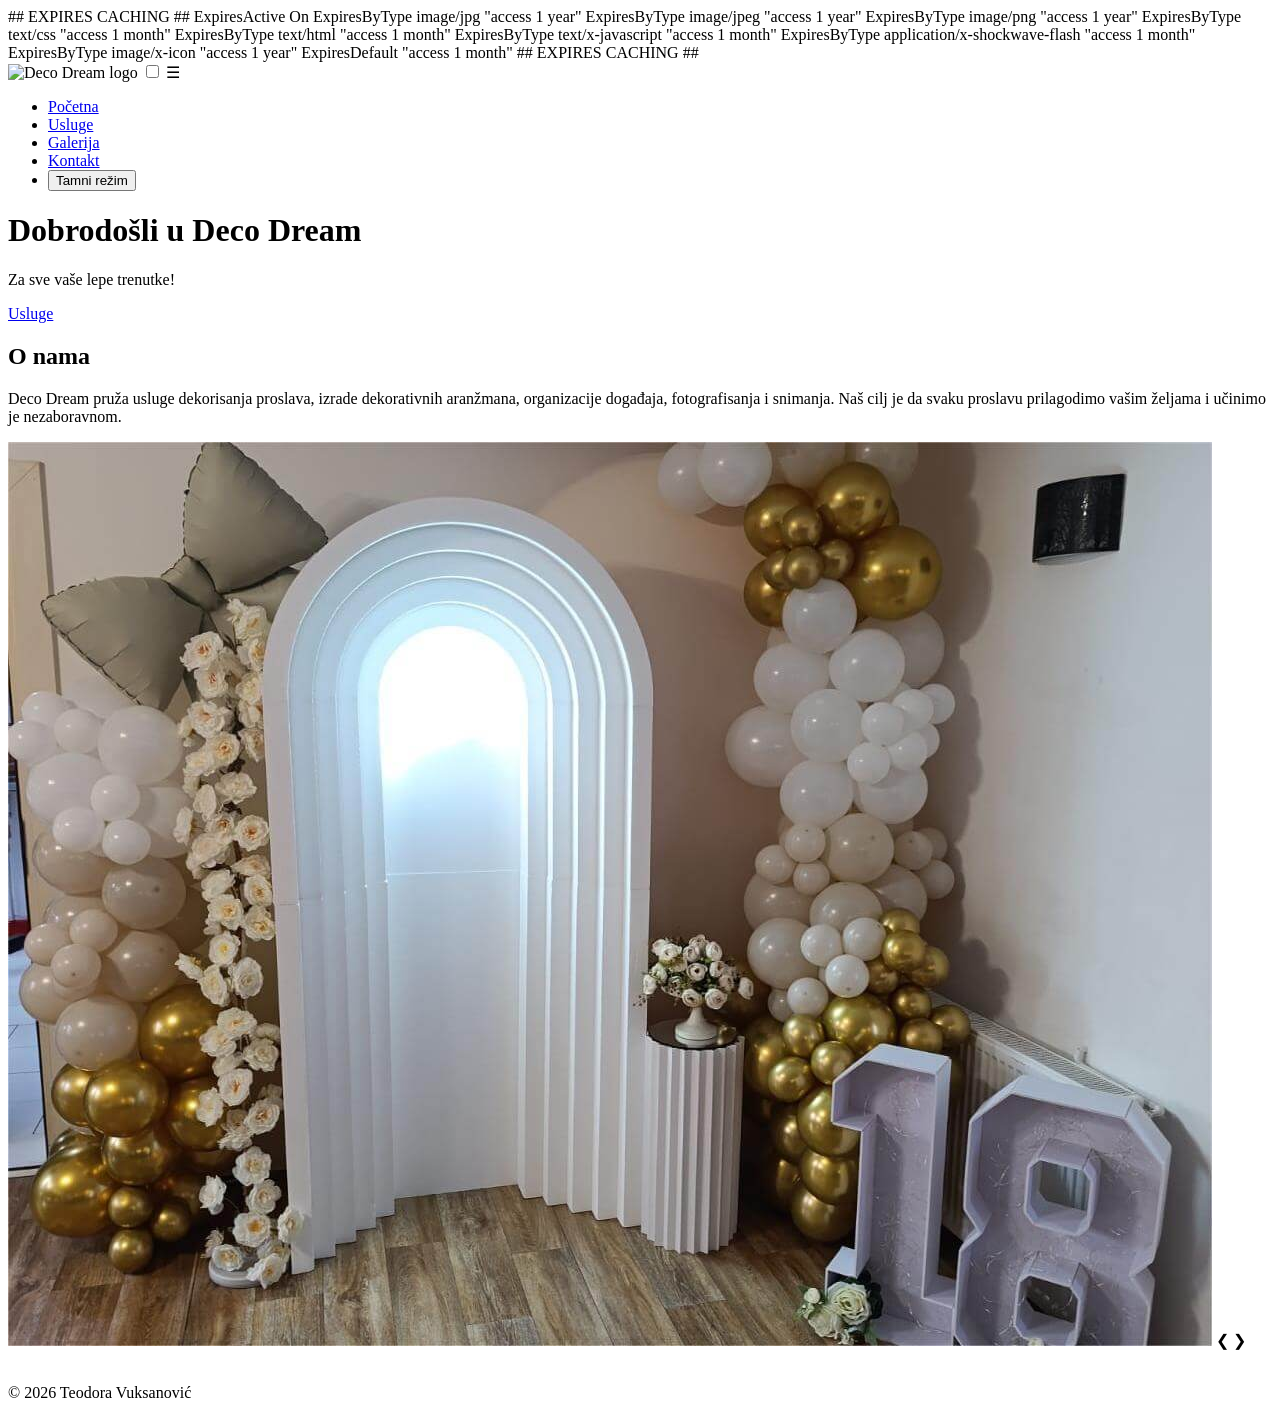
==== index.html @ a6660d93 "upgrade code" ====
## EXPIRES CACHING ##
<IfModule mod_expires.c>
ExpiresActive On
ExpiresByType image/jpg "access 1 year"
ExpiresByType image/jpeg "access 1 year"
ExpiresByType image/png "access 1 year"
ExpiresByType text/css "access 1 month"
ExpiresByType text/html "access 1 month"
ExpiresByType text/x-javascript "access 1 month"
ExpiresByType application/x-shockwave-flash "access 1 month"
ExpiresByType image/x-icon "access 1 year"
ExpiresDefault "access 1 month"
</IfModule>
## EXPIRES CACHING ##

<!DOCTYPE html>
<html lang="sr">
<head>

    <script async src="https://www.googletagmanager.com/gtm.js?id=GTM-5DKV5GKV"></script>
    <script>
      window.dataLayer = window.dataLayer || [];
      function gtag(){dataLayer.push(arguments);}
      gtag('js', new Date());
    </script>
    
    <meta charset="UTF-8">
    <meta name="viewport" content="width=device-width, initial-scale=1.0">
    <title>Deco Dream | Dekorisanje i organizacija događaja</title>
    <meta name="keywords" content="dekorisanje dogadjaja, organizacija dogadjaja, izrada aranzmana, fotografisanja dogadjaja, snimanje dogadjaja">
    <meta name="description" content="Deco Dream pruža usluge dekorisanja proslava, izrade dekorativnih aranžmana, organizacije događaja, fotografisanja i snimanja. Naš cilj je da svaku proslavu prilagodimo vašim željama i učinimo je nezaboravnom.">
    <meta name="author" content="Teodora Vuksanović">
    <link rel="icon" type="image/x-icon" href="slike/favicon.ico">
    <link rel="stylesheet" href="style.css">

    <meta property="og:url"           content="https://teodoravuksanovic.github.io/" />
    <meta property="og:type"          content="website" />
    <meta property="og:title"         content="Deco Dream" />
    <meta property="og:description"   content="Deco Dream – dekorisanje, izrada aranžmana, organizacija događaja, fotografisanje i snimanje. Kreiramo događaje po vašim željama." />
    <meta property="og:image"         content="https://teodoravuksanovic.github.io/slike/slika3.jpg" />

</head>
<body>
  <header>
    <nav class="meni">
        <img class="logo" src="slike/logo_Deco_Dream.png" alt="Deco Dream logo">
        <input type="checkbox" id="menu-toggle">
        <label for="menu-toggle" class="hamburger">&#9776;</label>
          <ul class="meni_linkovi">
            <li><a href="index.html" class="dugme">Početna</a></li>
            <li><a href="usluge.html" class="dugme">Usluge</a></li>
            <li><a href="galerija.html" class="dugme">Galerija</a></li>
            <li><a href="kontakt.html" class="dugme">Kontakt</a></li>
            <li><button class="dugme" id="tamno" onclick="tamni_rezim()">Tamni režim</button></li>
          </ul>
          <div class="fb-share-button"
          data-href="https://teodoravuksanovic.github.io/"
          data-layout="button_count">
          </div>
    </nav>
  </header>

    <div id="fb-root"></div>
    <script>(function(d, s, id) {
    var js, fjs = d.getElementsByTagName(s)[0];
    if (d.getElementById(id)) return;
    js = d.createElement(s); js.id = id;
    js.src = "https://connect.facebook.net/rs_RS/sdk.js#xfbml=1&version=v3.0";
    fjs.parentNode.insertBefore(js, fjs);
    }(document, 'script', 'facebook-jssdk'));</script>

<main class="sadrzaj">
<div class="hero-image">
    <div class="hero-text">
        <h1>Dobrodošli u Deco Dream</h1>
        <p>Za sve vaše lepe trenutke!</p>
        <div class="hero-button">
          <a href="usluge.html" class="dugme" id="button">Usluge</a>
        </div>
    </div>
</div>

<div class="onama_galerija">
<div class="info">
    <h2>O nama</h2>
    <p>Deco Dream pruža usluge dekorisanja proslava, izrade dekorativnih aranžmana, organizacije događaja, fotografisanja i snimanja. Naš cilj je da svaku proslavu prilagodimo vašim željama i učinimo je nezaboravnom.</p>
</div>

    <div class="galerija_kontejner">
    <div class="galerija_slideshow">
        <img src="slike/slika1.jpg" id="slika" alt="Dekoracije">
        
        <a class="prev" onclick="sledece(-1)">&#10094;</a>
        <a class="next" onclick="sledece(1)">&#10095;</a>
    </div>

    <br>

    <div style="text-align:center">
        <span class="tacka" onclick="trenutni_slajd(0)"></span> 
        <span class="tacka" onclick="trenutni_slajd(1)"></span> 
        <span class="tacka" onclick="trenutni_slajd(2)"></span>
        <span class="tacka" onclick="trenutni_slajd(3)"></span>
        <span class="tacka" onclick="trenutni_slajd(4)"></span>
        <span class="tacka" onclick="trenutni_slajd(5)"></span>
        <span class="tacka" onclick="trenutni_slajd(6)"></span>
    </div>
</div>
</div>
</main>
<footer>
  <p>&copy; 2026 Teodora Vuksanović</p>
</footer>
<script src="script_index.js"></script>
<script src="scriptDark.js"></script>
</body>
</html>
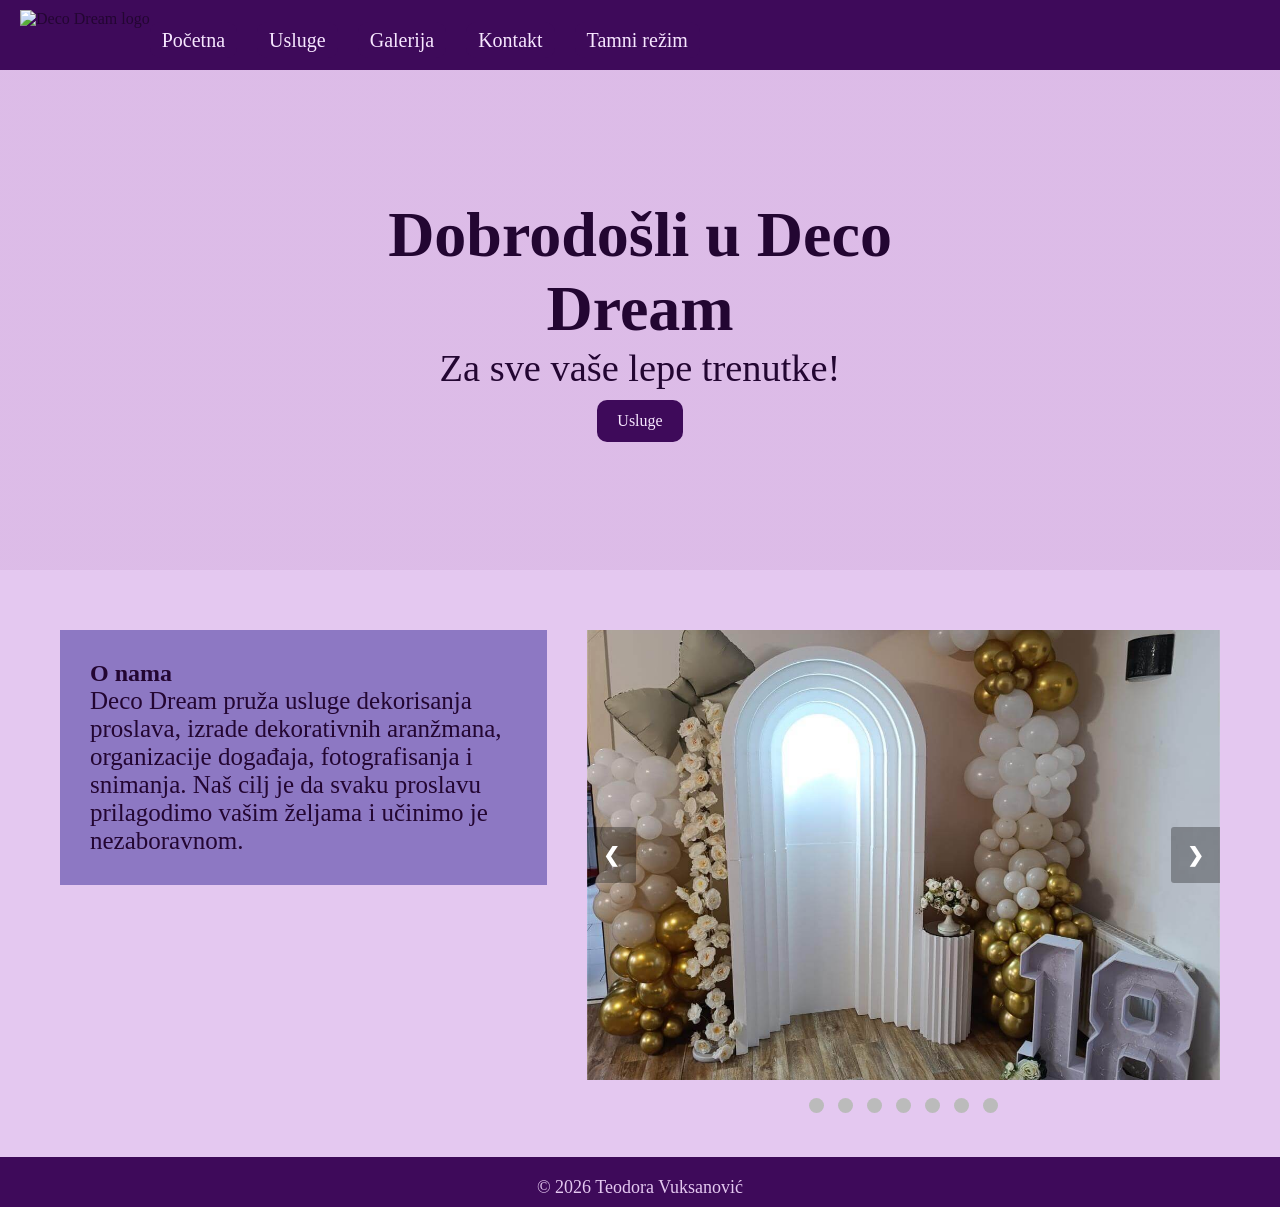
==== commit d47c181c: "edit" ====
--- a/index.html
+++ b/index.html
@@ -1,18 +1,3 @@
-## EXPIRES CACHING ##
-<IfModule mod_expires.c>
-ExpiresActive On
-ExpiresByType image/jpg "access 1 year"
-ExpiresByType image/jpeg "access 1 year"
-ExpiresByType image/png "access 1 year"
-ExpiresByType text/css "access 1 month"
-ExpiresByType text/html "access 1 month"
-ExpiresByType text/x-javascript "access 1 month"
-ExpiresByType application/x-shockwave-flash "access 1 month"
-ExpiresByType image/x-icon "access 1 year"
-ExpiresDefault "access 1 month"
-</IfModule>
-## EXPIRES CACHING ##
-
 <!DOCTYPE html>
 <html lang="sr">
 <head>
--- a/style.css
+++ b/style.css
@@ -0,0 +1,675 @@
+* {
+    box-sizing: border-box;
+    margin: 0;
+    padding: 0;
+    font-family: 'Times New Roman', Times, serif;
+    color: #230632;
+}
+
+body {
+    display: flex;
+    flex-direction: column;
+    width: 100%;
+    min-height: 100vh;
+    background-color: #e4c8f0;
+
+}
+.sadrzaj{
+        flex: 1;
+}
+
+header{
+    position: sticky;
+    top: 0;
+    z-index: 9999;
+}
+
+.meni{
+    position: sticky;
+    top: 0;
+    left: 0;
+    z-index: 8000;
+    display: flex;
+    align-items: center;
+    height: 70px;
+    width: 100%;
+    padding: 10px 20px;
+    background-color: #3e0a5a;
+}
+
+.logo{
+    height: 50px;
+    width: auto;
+}
+
+.meni_linkovi{
+    list-style-type: none;
+    display: flex;
+    align-items: center;
+    gap: 20px;
+    margin: 0;
+    padding: 0;
+}
+
+.meni_linkovi li a, #tamno, #obrisiPretragu{
+    text-decoration: none;
+    display: flex;
+    align-items: center;
+    font-size: 20px;
+    padding: 8px 12px;
+    line-height: 1;
+}
+
+ .dugme {
+    font-size: 16px;
+    margin-top: 10px;
+    padding: 10px;
+    border-radius: 10px;
+    background: #3e0a5a;
+    color: #f7e7ff;
+    border: none;
+    cursor: pointer;
+    transition: 0.3s;
+}
+
+#nedavnoDugme{
+    width: 20%;
+    height: 45px;
+    margin-left: 25px;
+    margin-top: 50px;
+    margin-bottom: 50px;  
+    
+}
+
+.dugme:hover{
+    background-color:  #d694fa;
+    color: #3e0a5a;
+}
+
+.hamburger {
+    display: none; 
+    font-size: 30px;
+    cursor: pointer;
+    color: #e4c8f0;
+}
+
+#menu-toggle {
+    display: none; 
+}
+
+.fb-share-button{
+    margin-left: auto;
+}
+
+.hero-image {
+  width: 100%;
+  height: 500px;
+  min-height: 300px;
+  margin-bottom: 60px;
+  background-image:linear-gradient(rgba(198, 151, 206, 0.25), rgba(198, 151, 206, 0.25)), url("slike/Picsart_25-06-07_01-15-34-811.jpg");
+  background-position: center;
+  background-repeat: no-repeat;
+  background-size: cover;
+  position: relative;
+}
+
+.hero-text {
+  position: absolute;
+  top: 50%;
+  left: 50%;
+  transform: translate(-50%, -50%);
+  text-align: center;
+}
+
+.hero-text h1 {
+  font-size: 5vw;
+}
+
+.hero-text p {
+  font-size: 3vw;
+}
+
+#button {
+    display: inline-block;
+    margin-top: 10px;
+    padding: 12px 20px;
+    text-decoration: none;
+}
+
+.onama_galerija {
+    max-width: 1200px;
+    margin: 40px auto;
+    padding: 0 20px;
+
+    display: grid;
+    grid-template-columns: 1fr 1.3fr;
+    gap: 40px;
+    align-items: start;
+}
+
+.info {
+    
+    padding: 30px;
+    background-color: #614faba7;
+}
+
+.info h1 {
+    font-size: 50px;
+    text-align: center;
+}
+
+.info p {
+    font-size: 25px;
+}
+
+.galerija_kontejner, .galerija_slideshow { 
+    position: relative; 
+    width: 100%; 
+    max-width: 800px;
+    margin: auto; 
+}
+
+.galerija_slideshow { 
+    height: 450px;    
+    overflow: hidden; 
+    background-color: #f0f0f0;
+}
+.galerija_slideshow img { 
+    width: 100%;
+    height: 100%;    
+    object-fit: cover; 
+    display: block;
+}
+
+.prev, .next {
+    cursor: pointer;
+    position: absolute;
+    top: 50%;
+    transform: translateY(-50%);
+    padding: 16px;
+    color: white;
+    font-weight: bold;
+    font-size: 20px;
+    background-color: rgba(0,0,0,0.3);
+    border-radius: 0 3px 3px 0;
+    user-select: none;
+    transition: 0.3s;
+}
+.next { right: 0; border-radius: 3px 0 0 3px; }
+.prev:hover, .next:hover { background-color: rgba(0,0,0,0.8); }
+
+
+.tacka {
+    cursor: pointer;
+    height: 15px;
+    width: 15px;
+    margin: 0 5px;
+    background-color: #bbb;
+    border-radius: 50%;
+    display: inline-block;
+    transition: 0.6s ease;
+}
+.active, .tacka:hover { background-color: #717171; }
+
+#unos{
+    width: 100%;
+    max-width: 400px;
+    display: block;
+    padding: 10px 15px;
+    margin: 0;
+    border: 2px solid #3e0a5a;
+    border-radius: 10px;
+    font-size: 16px;
+    outline: none;
+}
+
+#unos:focus {
+    border-color: #d694fa;
+}
+
+.usluge{
+    display: flex;
+    justify-content: center;
+    flex-wrap: wrap;
+    gap: 15px;
+    padding: 15px;
+    margin: 30px auto;
+    width: fit-content;
+    z-index: 100;
+}
+
+.usluge h1 {
+    position: relative;
+    text-decoration: none; 
+    color: #754290; 
+}
+
+.usluge p {
+    position: relative;
+    padding: 30px;
+    width: 50%;
+    background-color: #614faba7;
+}
+.usluge a {
+    position: relative;
+    text-decoration: none; 
+    color: #754290; 
+    transition: 0.3s;
+    padding: 5px 10px; 
+}
+
+.usluge a::after {
+    content: "";
+    position: absolute;
+    bottom: 4px;
+    left: 50%;
+    transform: translateX(-50%) scaleX(0);
+    width: 80%;
+    height: 2px;
+    background: #d694fa;
+    transition: 0.3s ease;
+}
+
+.usluge a:hover {
+    color: #5a0f80; 
+}
+
+.usluge a:hover::after {
+    transform: translateX(-50%) scaleX(1);
+}
+
+.usluge a.aktivan::after {
+    transform: translateX(-50%) scaleX(1);
+}
+#detalji {
+    display: grid;
+    grid-template-columns: repeat(auto-fit, minmax(260px, 1fr));
+    gap: 20px;
+    padding: 25px;
+}
+
+.kartica {
+    background: white;
+    border-radius: 15px;
+    padding: 20px;
+    width: 85%;
+    min-height: 160px;
+    box-shadow: 0 6px 18px rgba(0,0,0,0.08);
+    transition: 0.3s ease;
+    display: flex;
+    flex-direction: column;
+    justify-content: space-between;
+}
+
+.kartica:hover {
+    transform: translateY(-5px);
+    box-shadow: 0 10px 25px rgba(0,0,0,0.12);
+}
+
+.kartica h2 {
+    font-size: 18px;
+    margin-bottom: 10px;
+}
+
+.kartica p {
+    font-size: 14px;
+    line-height: 1.4;
+    color: #555;
+}
+
+#popupBox {
+    position: fixed;
+    inset: 0;
+
+    display: none;
+    justify-content: center;
+    align-items: center;
+
+    background: rgba(0,0,0,0.6);
+    z-index: 9999;
+}
+
+.popup {
+    background: white;
+    width: 90%;
+    max-width: 650px;
+
+    padding: 25px;
+    border-radius: 15px;
+
+    box-shadow: 0 15px 40px rgba(0,0,0,0.25);
+
+    animation: popupIn 0.25s ease;
+}
+
+@keyframes popupIn {
+    from {
+        transform: scale(0.85);
+        opacity: 0;
+    }
+    to {
+        transform: scale(1);
+        opacity: 1;
+    }
+}
+
+.popup h1 {
+    font-size: 22px;
+    margin-bottom: 10px;
+}
+
+.popup p {
+    color: #555;
+}
+
+.popup h3 {
+    margin-top: 10px;
+    color: #3e0a5a;
+}
+
+.popup ul {
+    margin-top: 10px;
+    padding-left: 20px;
+}
+
+.popup li {
+    margin-bottom: 6px;
+}
+
+#nedavnoPregledano{
+    background:white;
+    margin:20px;
+    padding:20px;
+    border-radius:10px;
+    box-shadow:0 2px 10px rgba(0,0,0,0.1);
+}
+
+table{
+    width:100%;
+    border-collapse:collapse;
+}
+
+td, th{
+    padding:10px;
+    border-bottom:1px solid #ddd;
+    text-align:left;
+}
+
+
+.naslov h1{
+    text-align: center;
+    padding: 20px;
+    color: #754290;
+}
+
+.naslov p {
+    position: relative;
+    padding: 30px;
+    width: 50%;
+    background-color: #614faba7;
+}
+
+.galerija_container {
+    max-width: 1200px;
+    margin: 40px auto;
+    padding: 0 20px;
+}
+
+.red {
+    display: flex;
+    gap: 20px; 
+}
+
+.kolona {
+    flex: 1;
+    display: flex;
+    flex-direction: column;
+    gap: 15px;
+}
+
+.kolona img {
+    width: 100%;
+    border: 5px solid #620694;
+    display: block;
+}
+
+.forma{
+    display: flex;
+    justify-content: center;
+    max-width: 600px;
+    width: 90%;
+    margin: 40px auto;
+    border-radius: 5px;
+    background-color: #e4c8f0;
+    border: 2px solid #3e0a5a;
+    padding: 15px;
+}
+
+
+
+#naslov_forma {
+    text-align: center;
+    margin-top: 20px;
+    color: #754290;
+}
+
+#naslov_forma p {
+    position: relative;
+    padding: 30px;
+    width: 50%;
+    background-color: #614faba7;
+}
+
+label{
+    width: 100%;
+    margin-bottom: 10px;
+}
+
+input, select, textarea {
+  width: 100%;
+  margin-bottom: 10px;
+  padding: 10px;
+  border: 2px solid #3e0a5a;
+  border-radius: 5px;
+  resize: vertical;
+  box-sizing: border-box;
+}
+
+input::placeholder, select::placeholder, textarea::placeholder{
+    color: black;
+}
+
+.dugmadi{
+    display: flex;
+    justify-content: center;
+    gap: 20px;
+}
+
+input[type=submit], input[type=reset]{
+    width: 200px;   
+}
+
+@media (max-width: 900px) {
+
+    .onama_galerija {
+        grid-template-columns: 1fr;
+    }
+
+    .galerija_slideshow {
+        height: 300px;
+    }
+
+    .red {
+        flex-direction: column;
+    }
+
+    #detalji {
+        grid-template-columns: 1fr;
+    }
+
+    .kartica {
+        width: 100%;
+    }
+
+    .info{
+        text-align: center;
+    }
+}
+
+@media (max-width: 768px) {
+
+    .meni {
+        flex-wrap: wrap;
+        height: auto;
+        padding: 10px;
+    }
+
+    .logo {
+        height: 45px;
+    }
+
+    .hamburger {
+        display: block;
+        margin-left: auto;
+    }
+
+    .meni_linkovi {
+        display: none;
+        flex-direction: column;
+        width: 100%;
+        gap: 10px;
+        margin-top: 10px;
+    }
+
+    #menu-toggle:checked + .hamburger + .meni_linkovi {
+        display: flex;
+    }
+
+    .meni_linkovi li a {
+        justify-content: center;
+        width: 100%;
+    }
+
+    #tamno {
+        width: 100%;
+        margin: 10px 0 0;
+        justify-content: center;
+    }
+
+    #unos {
+        max-width: 100%;
+        margin: 20px auto;
+    }
+
+    #obrisiPretragu {
+        width: 100%;
+        margin-top: 10px;
+    }
+
+    .usluge {
+        flex-direction: column;
+        align-items: center;
+        width: 90%;
+    }
+
+    .dugmadi {
+        flex-direction: column;
+        align-items: center;
+    }
+
+    input[type=submit],
+    input[type=reset] {
+        width: 100%;
+    }
+
+    .hero-text h1 {
+        font-size: 8vw;
+    }
+
+    .hero-text p {
+        font-size: 5vw;
+    }
+
+    .onama_galerija {
+        grid-template-columns: 1fr;
+    }
+
+    .red {
+        flex-direction: column;
+    }
+
+    .kartica {
+        width: 100%;
+    }
+
+    .galerija_slideshow {
+        height: 300px;
+    }
+
+    #nedavnoDugme {
+        width: 80%;
+        margin: 20px auto;
+        display: block;
+    }
+}
+
+@media (max-width: 600px) {
+
+    .galerija_slideshow {
+        height: 30vh;
+    }
+
+    form {
+        flex-direction: column;
+    }
+
+    input, select, textarea {
+        width: 100%;
+    }
+
+    input[type=submit],
+    input[type=reset] {
+        width: 100%;
+    }
+}
+
+@media (max-width: 400px) {
+
+    .logo {
+        height: 40px;
+    }
+
+    .hero-text h1 {
+        font-size: 7vw;
+    }
+
+    .hero-text p {
+        font-size: 5vw;
+    }
+
+    .kartica {
+        padding: 15px;
+    }
+
+    .popup {
+        width: 95%;
+    }
+}
+
+footer {
+    /* position: fixed;
+    left: 0;
+    bottom: 0; */
+    width: 100%;
+    height: 50px;
+    padding: 20px;
+    background-color: #3e0a5a;
+    z-index: 5000;  
+}
+
+footer p{
+    color: #e4c8f0;
+    font-size: 18px;
+    text-align: center;
+}
+
